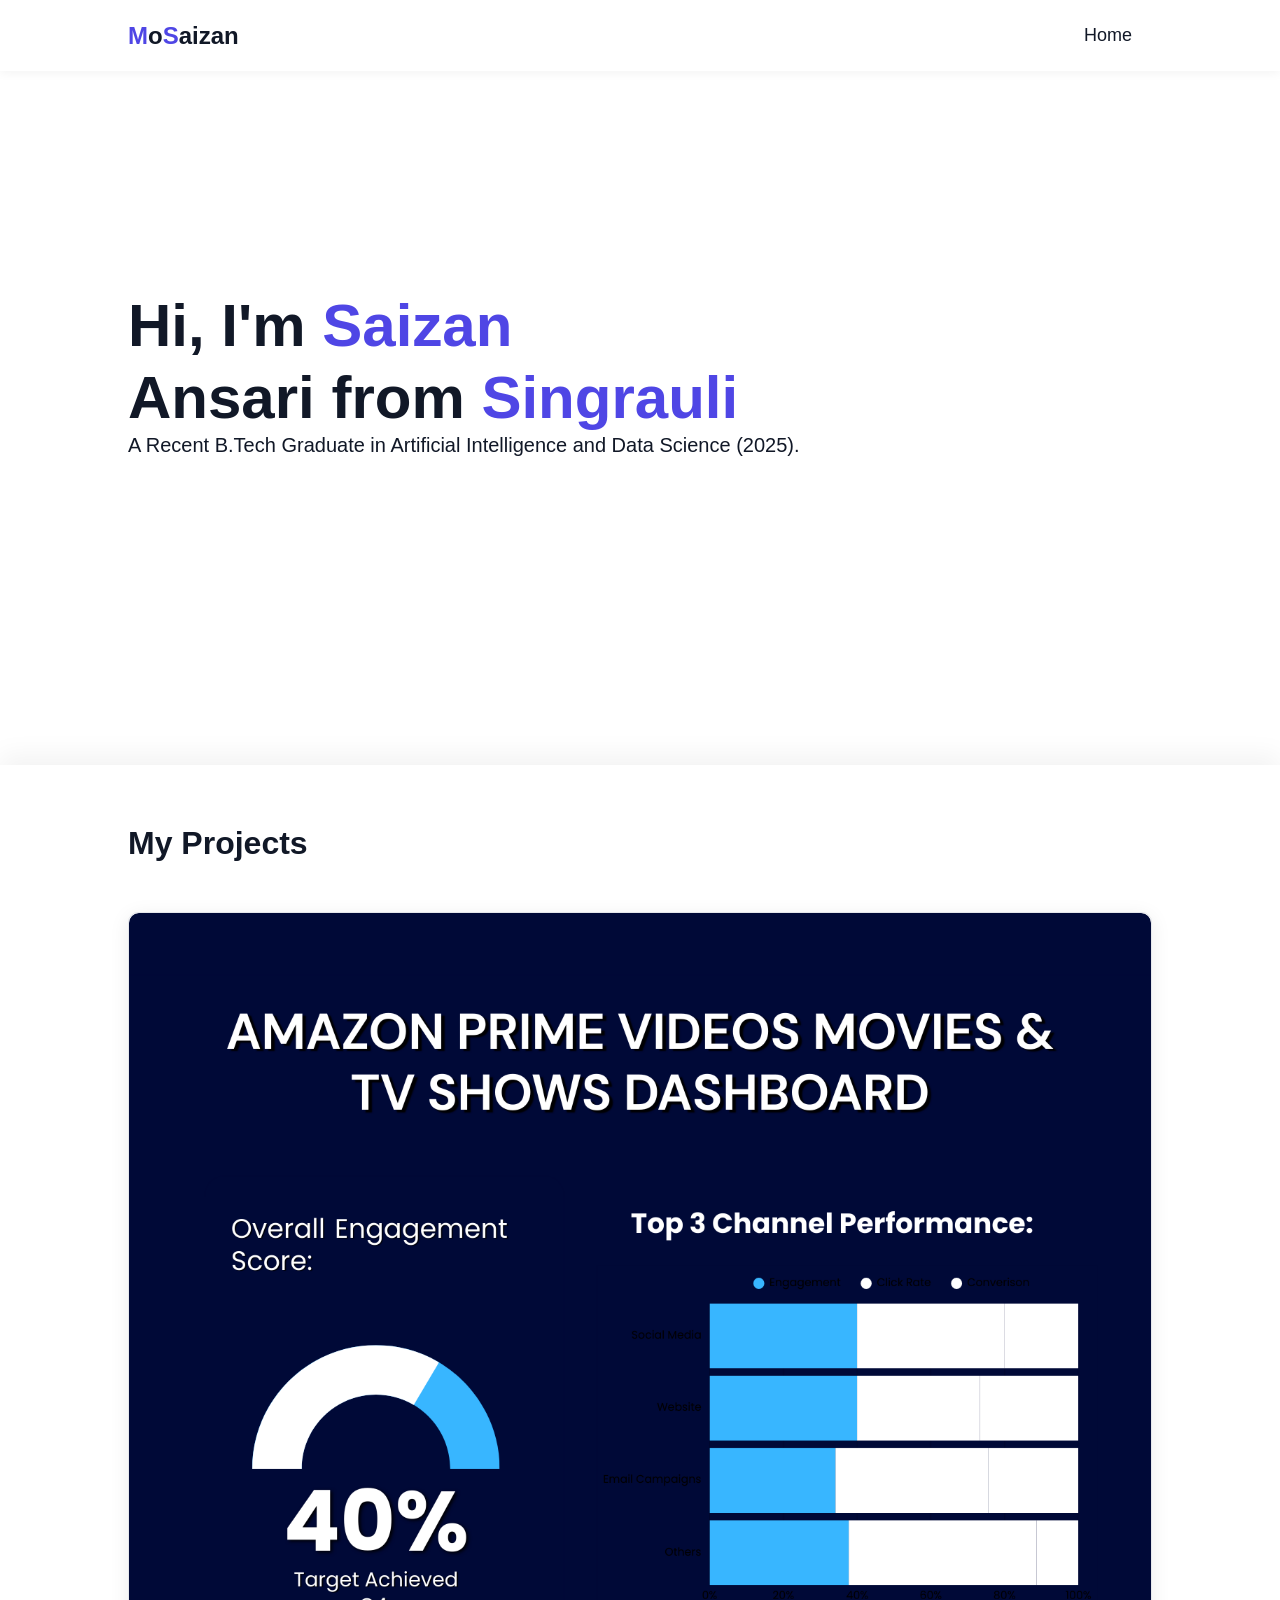
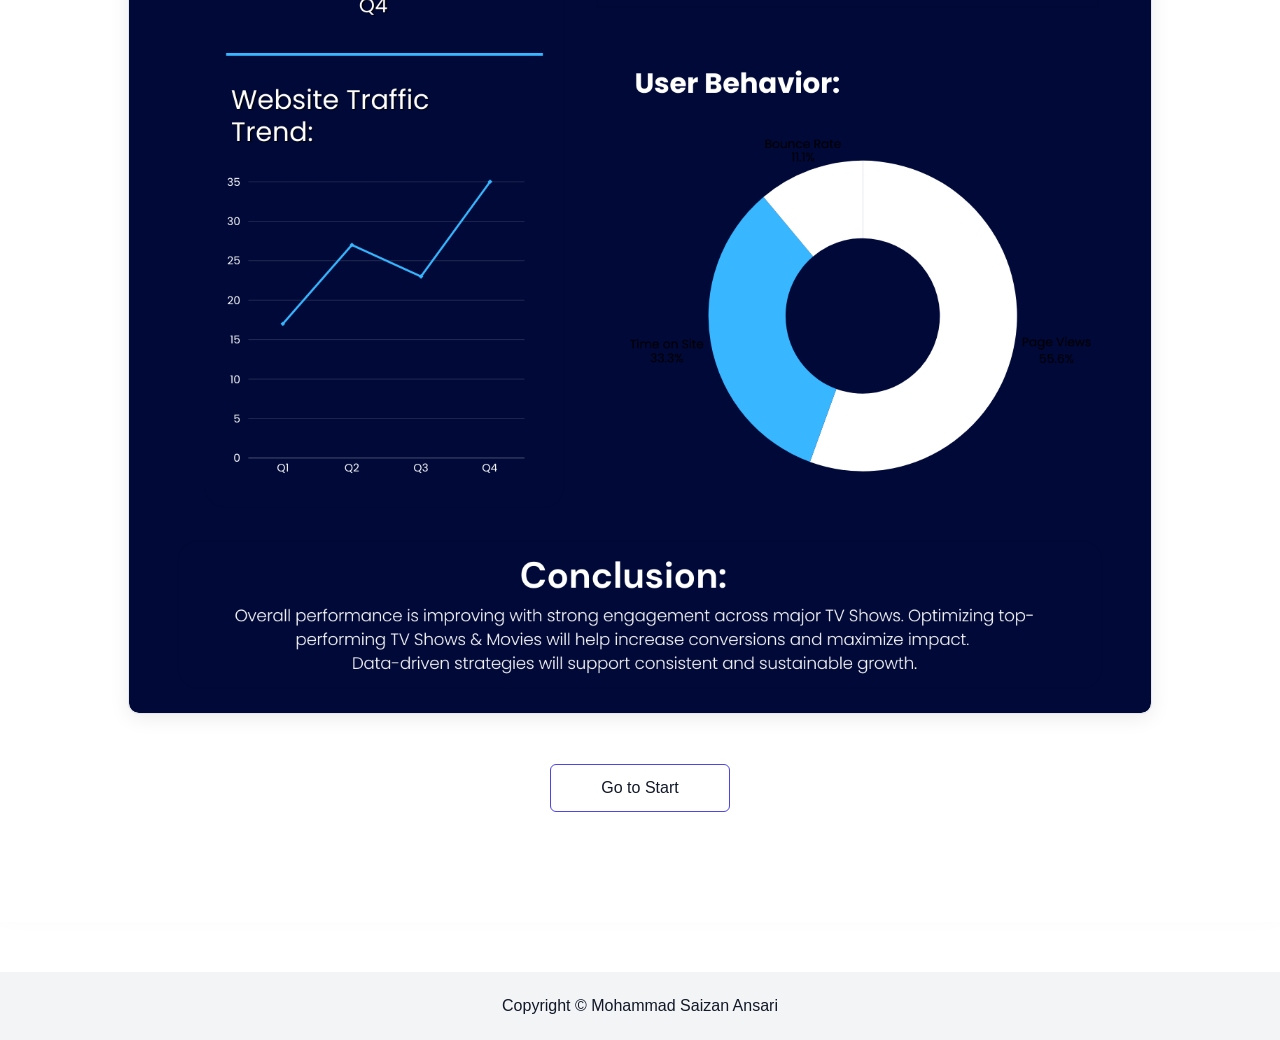
==== see_more.html @ 1525dd40 "Added New Project Page" ====
<!DOCTYPE html>
<html lang="en">
<head>
    <meta charset="UTF-8">
    <meta name="viewport" content="width=device-width, initial-scale=1.0">
    <title>More Projects</title>
    <link rel="stylesheet" href="https://cdnjs.cloudflare.com/ajax/libs/font-awesome/6.5.2/css/all.min.css" integrity="sha512-SnH5WK+bZxgPHs44uWIX+LLJAJ9/2PkPKZ5QiAj6Ta86w+fsb2TkcmfRyVX3pBnMFcV7oQPJkl9QevSCWr3W6A==" crossorigin="anonymous" referrerpolicy="no-referrer" />
    <link rel="stylesheet" href="see_more.css">
</head>
<body>
   <!-- --------------- NavBar --------------- -->
    <nav>
        <div class="container nav-container"> <h1><span>M</span>o<span>S</span>aizan</h1>
            <ul id="sidemenu">
                <li><a href="index.html">Home</a></li>
                <i class="fa-solid fa-circle-xmark" onclick="closemenu()"></i>
            </ul>
            <i class="fa-solid fa-bars" onclick="openmenu()"></i>
        </div>
    </nav>

    <!-- --------------- Header --------------- -->

    <div id="header">
        <div class="container">
            <div class="header-text">
                <h1>Hi, I'm <span>Saizan</span><br> Ansari from <span>Singrauli</span></h1>
                <p>A Recent B.Tech Graduate in Artificial Intelligence and Data Science (2025).</p>
            </div>
        </div>
    </div>

    <!-- --------------- Project Card --------------- -->

    <div id="portfolio">
        <div class="container">
            <h1 class="Sub-title">My Projects</h1>
            <div class="work-list">
                <div class="work">
                    <img src="Images/Amazon Prime Dashboard.png" alt="Amazon Prime EDA Dashboard Project">
                    <div class="layer">
                        <h3>Amazon Prime Video Content Strategy Analysis Dashboard</h3>
                        <p>Exploratory Data Analysis & Business Intelligence<br><span>Tech Stack: Python, Pandas, Matplotlib, Seaborn, Plotly.</span><br>Executed a comprehensive EDA on a dataset of 9,800+ titles to engineer data-driven content strategies.</p>
                        <a href="https://drive.google.com/file/d/1S8fjShuyPUx31IJWnGhICxwIUfIBfvaP/view?usp=sharing" target="_blank" rel="noopener noreferrer"><i class="fa-solid fa-arrow-up-right-from-square"></i></a>
                    </div>
                </div>

            </div>
            <a href="#" class="btn">Go to Start</a>
        </div>
    </div>

    <!-- --------------- Footer --------------- -->

    <div class="copyright">
        <p>Copyright © Mohammad Saizan Ansari</p>
    </div>
    <script src="script.js"></script>
</body>
</html>
---- see_more.css ----
/* ----------------- CSS Variables / Color Palette ----------------- */
:root {
    /* 1. Backgrounds */
    --bg-color: #ffffff;           /* Main Background */
    --bg-secondary: #f3f4f6;       /* Inputs/Cards */

    /* 2. Text */
    --text-main: #111827;          /* Deep Charcoal */
    --text-secondary: #4b5563;     /* Medium Gray */

    /* 3. Accents (Indigo Theme) */
    --primary-color: #4f46e5;      
    --accent-color: #4338ca;       /* Darker Indigo for Hover */
    --text-highlight: #f00048;     /* Red/Pink for special highlights */
    
    /* 4. Feedback & Overlay */
    --success-color: #16a34a;      
    --overlay-color: rgba(255, 255, 255, 0.90); 
}

/* ----------------- Global Styles ----------------- */
* {
    margin: 0;
    padding: 0;
    font-family: 'Poppins', sans-serif;
    box-sizing: border-box;
}

html {
    scroll-behavior: smooth;
}

body {
    background: var(--bg-color);
    color: var(--text-main);
}

.container {
    padding: 10px 10%;
}

/* ----------------- Navigation (Fixed/Sticky) ----------------- */
nav {
    display: flex;
    align-items: center;
    justify-content: center; /* Centers the inner container */
    flex-wrap: wrap;
    
    /* FIXING IT TO THE TOP */
    position: fixed;
    top: 0;
    left: 0;
    width: 100%;
    z-index: 1000; /* Highest priority: Stays above everything */
    
    /* GLASS EFFECT */
    background: rgba(255, 255, 255, 0.9); /* Semi-transparent white */
    backdrop-filter: blur(10px); /* Blurs content behind it */
    box-shadow: 0 2px 10px rgba(0,0,0,0.05); /* Subtle shadow */
    transition: 0.3s;
}

/* This ensures the logo and menu align with your page content width */
.nav-container {
    display: flex;
    align-items: center;
    justify-content: space-between;
    width: 100%;
    padding: 15px 10%; /* Matches your global container padding */
}

nav h1 span {
    color: var(--primary-color);
}

nav ul li {
    display: inline-block;
    list-style: none;
    margin: 10px 20px;
}

nav ul li a {
    color: var(--text-main);
    text-decoration: none;
    font-size: 18px;
    position: relative;
    font-weight: 500;
}

nav ul li a::after {
    content: '';
    width: 0;
    height: 3px;
    background: var(--primary-color);
    position: absolute;
    left: 0;
    bottom: -6px;
    transition: 0.3s;
}

nav ul li a:hover::after {
    width: 100%;
}

/* ----------------- Header (Parallax Logic) ----------------- */
#header {
    width: 100%;
    height: 100vh; 
    background-size: cover;
    background-position: center;
    
    position: fixed; /* Pins header to the background */
    top: 0;
    left: 0;
    z-index: 1; /* Lower priority: stays behind other content */
}

#header .container {
    height: 100%; /* Ensures container fills the fixed header */
    padding-top: 80px; /* Pushes content down so it's not hidden behind Nav */
}

/* ----------------- Intro Text (Centered) ----------------- */
.header-text {
    display: flex;
    flex-direction: column;
    justify-content: center;
    height: 70%; 
    font-size: 20px;
}

.header-text h1 {
    font-size: 60px;
    margin-top: 20px;
    color: var(--text-main);
    line-height: 1.2;
}

.header-text h1 span {
    color: var(--primary-color);
    display: inline-block;
    transition: transform 0.3s;
}

.header-text h1 span:hover {
    transform: translateY(-5px);
}

#portfolio {
    /* --- PARALLAX FIX START --- */
    margin-top: 85vh; /* Pushes About sectio below the fixed header */
    position: relative; /* Brings it back into layout flow */
    z-index: 2; /* Higher priority: Slides OVER the header */
    background: var(--bg-color); /* Solid background so header doesn't show through */
    box-shadow: 0 -10px 25px rgba(0,0,0,0.05); /* Optional shadow for depth */
    /* --- PARALLAX FIX END --- */
}

#portfolio, .copyright {
    position: relative;
    z-index: 2;
    background: var(--bg-color);
}

#portfolio {
    padding: 50px 0;
}

.work-list {
    display: grid;
    grid-template-columns: repeat(auto-fit, minmax(250px, 1fr));
    grid-gap: 40px;
    margin-top: 50px;
}

.work {
    border-radius: 10px;
    position: relative;
    overflow: hidden;
    box-shadow: 0 4px 20px rgba(0, 0, 0, 0.08); 
    background: #ffffff;
    border: 1px solid #e5e7eb;
}

.work img {
    width: 100%;
    height: 100%; 
    object-fit: cover;
    border-radius: 10px;
    display: block;
    transition: transform 0.5s;
}

.layer {
    width: 100%;
    height: 0;
    background: linear-gradient(rgba(255, 255, 255, 0.1), var(--primary-color));
    border-radius: 10px;
    position: absolute;
    left: 0;
    bottom: 0;
    overflow: hidden;
    display: flex;
    justify-content: center;
    align-items: center;
    flex-direction: column;
    padding: 0 30px;
    text-align: center;
    transition: height 0.5s;
}

.layer h3 {
    font-weight: 600;
    margin-bottom: 15px;
    color: #fff; 
}

.layer p {
    font-size: 14px;
    color: #f3f4f6;
    margin-bottom: 15px;
}

.layer p span {
    color: #fff; 
    font-weight: bold;
}

.layer a {
    color: var(--primary-color);
    background: #fff;
    width: 50px;
    height: 50px;
    line-height: 50px;
    border-radius: 50%;
    text-align: center;
    font-size: 18px;
    transition: 0.3s;
}

.layer a:hover {
    transform: scale(1.1);
}

.work:hover img {
    transform: scale(1.1);
}

.work:hover .layer {
    height: 100%;
}

/* ----------------- Buttons ----------------- */
.btn {
    display: block;
    margin: 50px auto;
    width: fit-content;
    border: 1px solid var(--primary-color);
    padding: 14px 50px;
    border-radius: 6px;
    text-decoration: none;
    color: var(--text-main);
    transition: background 0.5s, color 0.5s;
}

.btn:hover {
    background: var(--primary-color);
    color: #fff;
    box-shadow: 0 0 15px rgba(79, 70, 229, 0.4);
}

.btn.btn2 {
    display: inline-block;
    background: var(--primary-color);
    color: #fff;
    border: none;
    margin-top: 20px;
    cursor: pointer;
}

.btn.btn2:hover {
    background: var(--accent-color);
}

.copyright {
    width: 100%;
    text-align: center;
    padding: 25px 0;
    background: var(--bg-secondary);
    font-weight: 300;
    margin-top: 50px;
}

/* ----------------- Mobile CSS (Final Responsive Parallax) ----------------- */
nav .fa-solid {
    display: none;
}

@media only screen and (max-width: 680px) {
    
    /* 0. GLOBAL SAFETY FIX */
    html, body {
        overflow-x: hidden; /* Prevents horizontal scrolling */
        width: 100%;
        position: relative;
    }

    /* 1. FIXED HEADER (The Bottom Layer) */
    #header {
        position: fixed; 
        top: 0;
        left: 0;
        
        width: 100vw; 
        max-width: 100%;
        height: 100vh; 
        
        overflow: hidden; 
        z-index: 1; 
        background: #ffffff; 
        padding-bottom: 50px;
        
        display: flex;
        align-items: center; 
        justify-content: center;
    }

    /* 2. SCROLLING SECTIONS (The Top Layer) */
    #portfolio, .copyright {
        position: relative;
        z-index: 100; 
        background-color: #ffffff !important; 
        width: 100%; 
    }
    
    /* 4. FLUID HEADER TEXT */
    .header-text {
        margin-top: 0;
        padding: 0 15px;
        text-align: center;
        width: 100%;
        box-sizing: border-box;
    }
    
    .header-text h1 {
        font-size: clamp(24px, 8vw, 35px);
        line-height: 1.3;
        word-wrap: break-word;
    }

    .header-text h1 span {
        display: inline-block;
    }

    .header-text p {
        font-size: clamp(14px, 4vw, 16px);
        margin-top: 10px;
    }

    /* 6. MOBILE NAVIGATION */
    .nav-container {
        padding: 15px 5%; 
        background: rgba(255, 255, 255, 0.95);
        z-index: 1000;
    }
    
    nav .fa-bars {
        display: block;
        font-size: 25px;
        color: #111827;
        cursor: pointer;
    }

    nav ul {
        background: #4f46e5;
        position: fixed;
        top: 0;
        right: -200px; 
        width: 200px;
        height: 100vh;
        padding-top: 50px;
        z-index: 2000; 
        transition: right 0.5s;
        display: block; 
    }
    
    nav ul li {
        display: block;
        margin: 25px;
    }
    
    nav ul li a {
        color: #fff; 
    }
    
    nav ul .fa-circle-xmark {
        display: block;
        position: absolute;
        top: 25px;
        left: 25px;
        font-size: 25px;
        color: #fff;
        cursor: pointer;
    }

    /* 7. GENERAL LAYOUT & TITLES */
    .container {
        padding: 10px 5%; /* Less padding on small screens */
        width: 100%;
        overflow: hidden;
    }

    .Sub-title {
        /* Fluid Font: shrink automatically */
        font-size: clamp(35px, 10vw, 50px);
        margin-bottom: 20px;
        line-height: 1.2;
    }

     /* 10. PROJECTS GRID FIX */
    .work-list {
        grid-template-columns: 1fr; /* Single column */
        gap: 30px;
    }

    .copyright {
        font-size: 14px;
    }
}
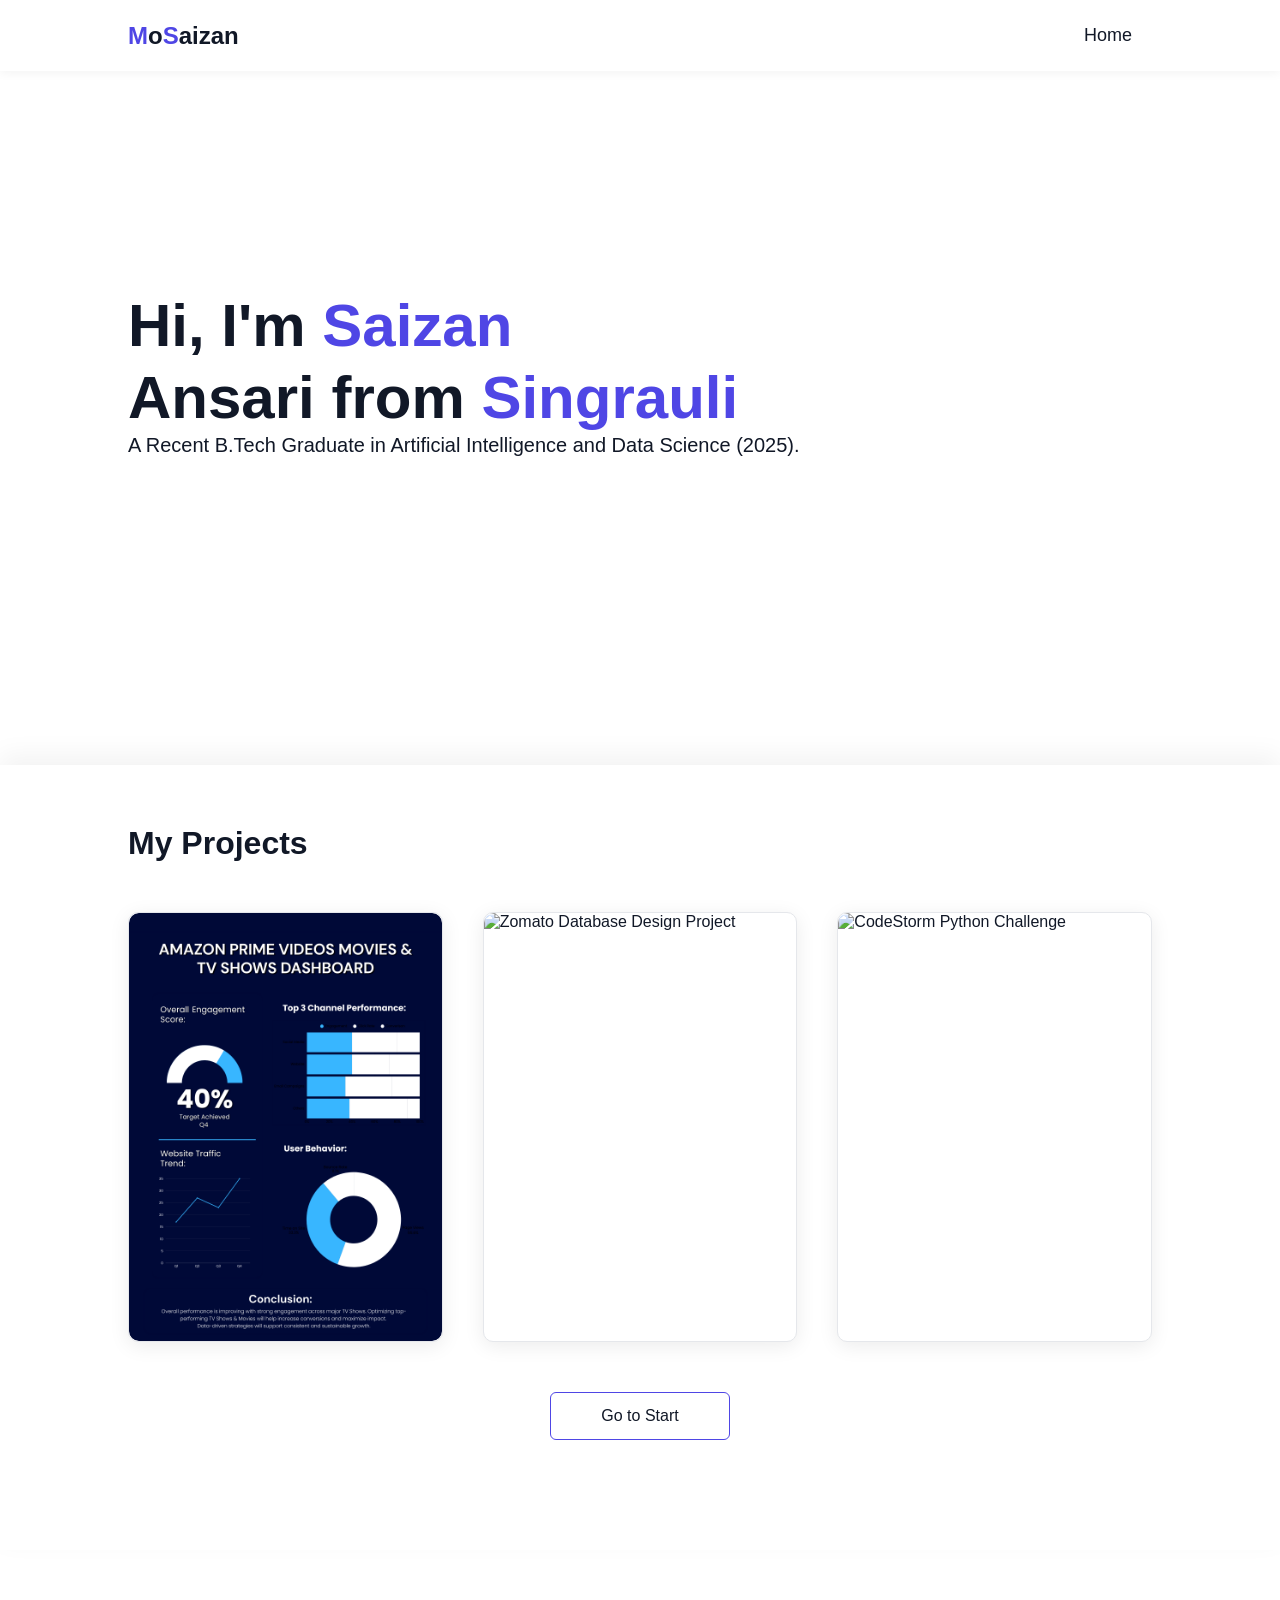
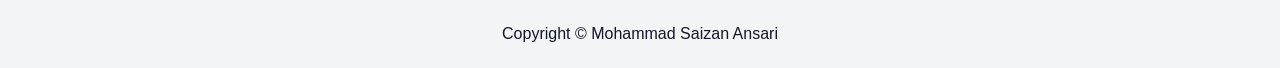
==== commit 7833d2d4: "Updated Resume and Added two new Projects" ====
--- a/see_more.html
+++ b/see_more.html
@@ -44,6 +44,22 @@
                         <a href="https://drive.google.com/file/d/1S8fjShuyPUx31IJWnGhICxwIUfIBfvaP/view?usp=sharing" target="_blank" rel="noopener noreferrer"><i class="fa-solid fa-arrow-up-right-from-square"></i></a>
                     </div>
                 </div>
+                <div class="work">
+                    <img src="Images/Zoamto.jpg" alt="Zomato Database Design Project">
+                    <div class="layer">
+                        <h3>Zomato: Data Architecture & Product Dissection</h3>
+                        <p>Data Modeling & Product Analytics<br><span>Tech Stack: SQL, Database Normalization, ER Diagrams</span><br>Designed a scalable database schema capable of handling high-volume transactions across users and restaurants.</p>
+                        <a href="https://docs.google.com/document/d/1DhT1ISTj83wis2h2lOyjCyByNQ6ys4__Pccrwj6baxY/edit?usp=drive_link" target="_blank" rel="noopener noreferrer"><i class="fa-solid fa-arrow-up-right-from-square"></i></a>
+                    </div>
+                </div>
+                <div class="work">
+                    <img src="Images/CodeStorm.jpg" alt="CodeStorm Python Challenge">
+                    <div class="layer">
+                        <h3>CodeStorm: Computational Logic & Algorithm Optimization</h3>
+                        <p>Python Programming & Algorithmic Problem Solving<br><span>Tech Stack: Python, Data Structures</span><br>A technical capstone demonstrating proficiency in Python scripting through the optimization of 30+ algorithmic problems.</p>
+                        <a href="https://colab.research.google.com/drive/1ER4MqBsWbcbjW7j68JXuzEjdgN6ISp29" target="_blank" rel="noopener noreferrer"><i class="fa-solid fa-arrow-up-right-from-square"></i></a>
+                    </div>
+                </div>
 
             </div>
             <a href="#" class="btn">Go to Start</a>
